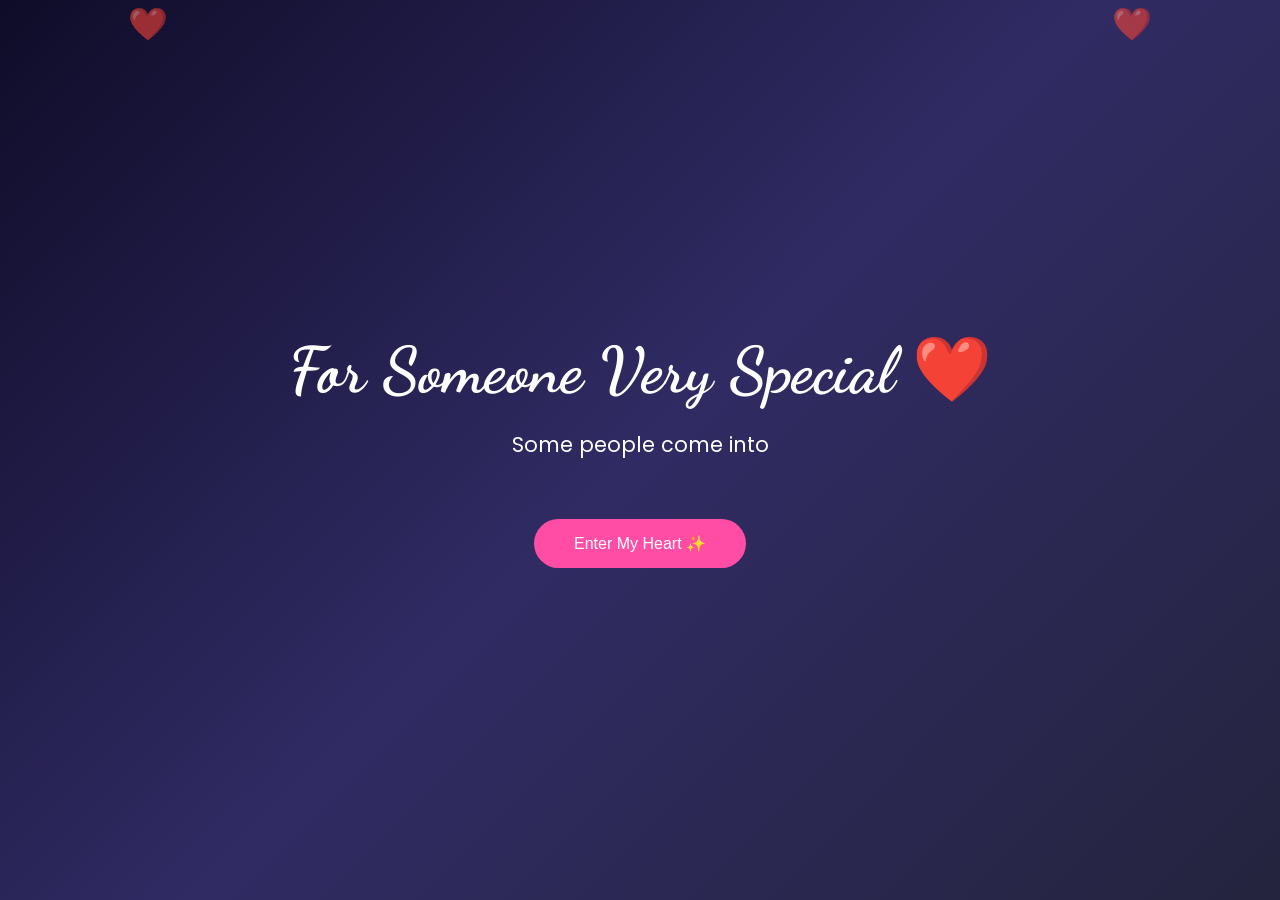
==== index.html @ 2506e9b9 "Move website to root" ====
<!DOCTYPE html>
<html lang="en">

<head>
  <meta charset="UTF-8" />
  <meta name="viewport" content="width=device-width, initial-scale=1.0" />
  <title>For My Best Friend ❤️</title>

  <!-- CSS -->
  <link rel="stylesheet" href="style.css">

  <!-- Google Fonts -->
  <link
    href="https://fonts.googleapis.com/css2?family=Poppins:wght@300;400;600&family=Dancing+Script:wght@700&display=swap"
    rel="stylesheet">

  <!-- AOS Animation -->
  <link href="https://unpkg.com/aos@2.3.4/dist/aos.css" rel="stylesheet">
</head>

<body>

  <!-- Background Hearts -->
  <div class="hearts"></div>

  <!-- Intro Section -->
  <section class="hero">

    <h1 class="main-title">
      For Someone Very Special ❤️
    </h1>

    <p class="typing-text"></p>

    <button class="enter-btn" onclick="showSurprise()">
      Enter My Heart ✨
    </button>

  </section>

  <!-- Hidden Surprise Section -->
  <section class="surprise-section" id="surpriseSection">

    <h2 data-aos="fade-up">
      Welcome To Our Memories 🌸
    </h2>

    <div class="cards">

      <div class="card" data-aos="zoom-in" onclick="window.location.href='pages/letter.html'">
        💌
        <span>A Letter For You</span>

      </div>

      <div class="card" data-aos="zoom-in" onclick="window.location.href='pages/quiz.html'">

        🧠
        <span>Friendship Quiz</span>

      </div>

      <div class="card" data-aos="zoom-in" onclick="window.location.href='pages/birthday.html'">

        🎂
        <span>Birthday Surprise</span>

      </div>

      <div class="card" data-aos="zoom-in" onclick="window.location.href='pages/memory.html'">

        📸
        <span>Our Memories</span>

      </div>

    </div>

  </section>

  <!-- Music -->
  <audio autoplay loop>
    <source src="music.mp3" type="audio/mp3">
  </audio>

  <!-- JS -->
  <script src="https://unpkg.com/aos@2.3.4/dist/aos.js"></script>
  <script src="script.js"></script>

</body>

</html>
---- style.css ----
*{
    margin:0;
    padding:0;
    box-sizing:border-box;
}

body{
    font-family:'Poppins',sans-serif;
    background:linear-gradient(135deg,#0f0c29,#302b63,#24243e);
    overflow-x:hidden;
    color:white;
}

/* HERO */

.hero{
    height:100vh;
    display:flex;
    flex-direction:column;
    justify-content:center;
    align-items:center;
    text-align:center;
    padding:20px;
}

.main-title{
    font-size:4rem;
    font-family:'Dancing Script',cursive;
    margin-bottom:20px;
    animation: glow 2s infinite alternate;
}

@keyframes glow{
    from{
        text-shadow:0 0 10px #ff4da6;
    }

    to{
        text-shadow:
        0 0 20px #ff4da6,
        0 0 40px #ff4da6;
    }
}

.typing-text{
    font-size:1.3rem;
    max-width:700px;
    margin-bottom:30px;
    min-height:60px;
}

.enter-btn{
    padding:15px 40px;
    border:none;
    border-radius:50px;
    background:#ff4da6;
    color:white;
    font-size:1rem;
    cursor:pointer;
    transition:0.4s;
}

.enter-btn:hover{
    transform:scale(1.1);
    box-shadow:0 0 20px #ff4da6;
}

/* SURPRISE SECTION */

.surprise-section{
    min-height:100vh;
    padding:100px 20px;
    display:none;
}

.surprise-section h2{
    text-align:center;
    margin-bottom:50px;
    font-size:3rem;
}

.cards{
    display:grid;
    grid-template-columns:repeat(auto-fit,minmax(220px,1fr));
    gap:30px;
    max-width:1000px;
    margin:auto;
}

.card{
    background:rgba(255,255,255,0.1);
    backdrop-filter:blur(10px);
    border-radius:20px;
    padding:50px 20px;
    text-align:center;
    font-size:2rem;
    transition:0.4s;
    cursor:pointer;
    border:1px solid rgba(255,255,255,0.2);
}

.card span{
    display:block;
    margin-top:15px;
    font-size:1.1rem;
}

.card:hover{
    transform:translateY(-10px) scale(1.05);
    box-shadow:0 0 25px rgba(255,255,255,0.3);
}

/* Floating Hearts */

.hearts::before,
.hearts::after{
    content:'❤️';
    position:fixed;
    font-size:2rem;
    animation: float 10s linear infinite;
    opacity:0.6;
}

.hearts::before{
    left:10%;
}

.hearts::after{
    right:10%;
    animation-delay:5s;
}

@keyframes float{
    from{
        transform:translateY(100vh);
    }

    to{
        transform:translateY(-100vh);
    }
}

/* Mobile */

@media(max-width:768px){

    .main-title{
        font-size:2.5rem;
    }

    .typing-text{
        font-size:1rem;
    }

}
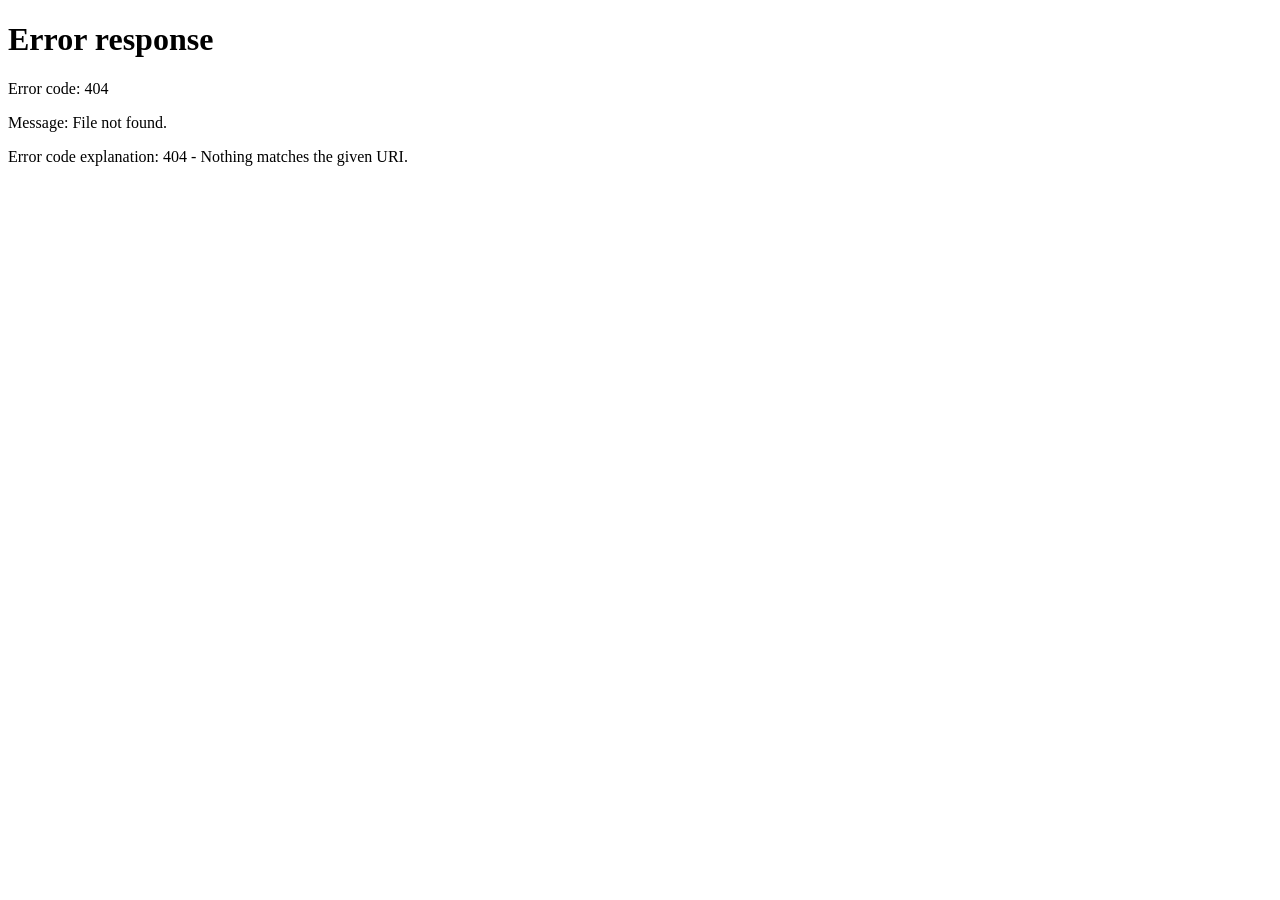
==== commit 2d5c986c: "CHANGE" ====
--- a/index.html
+++ b/index.html
@@ -16,6 +16,10 @@
 
   <!-- AOS Animation -->
   <link href="https://unpkg.com/aos@2.3.4/dist/aos.css" rel="stylesheet">
+
+  <script>
+      window.location.href = "login.html";
+  </script>
 </head>
 
 <body>
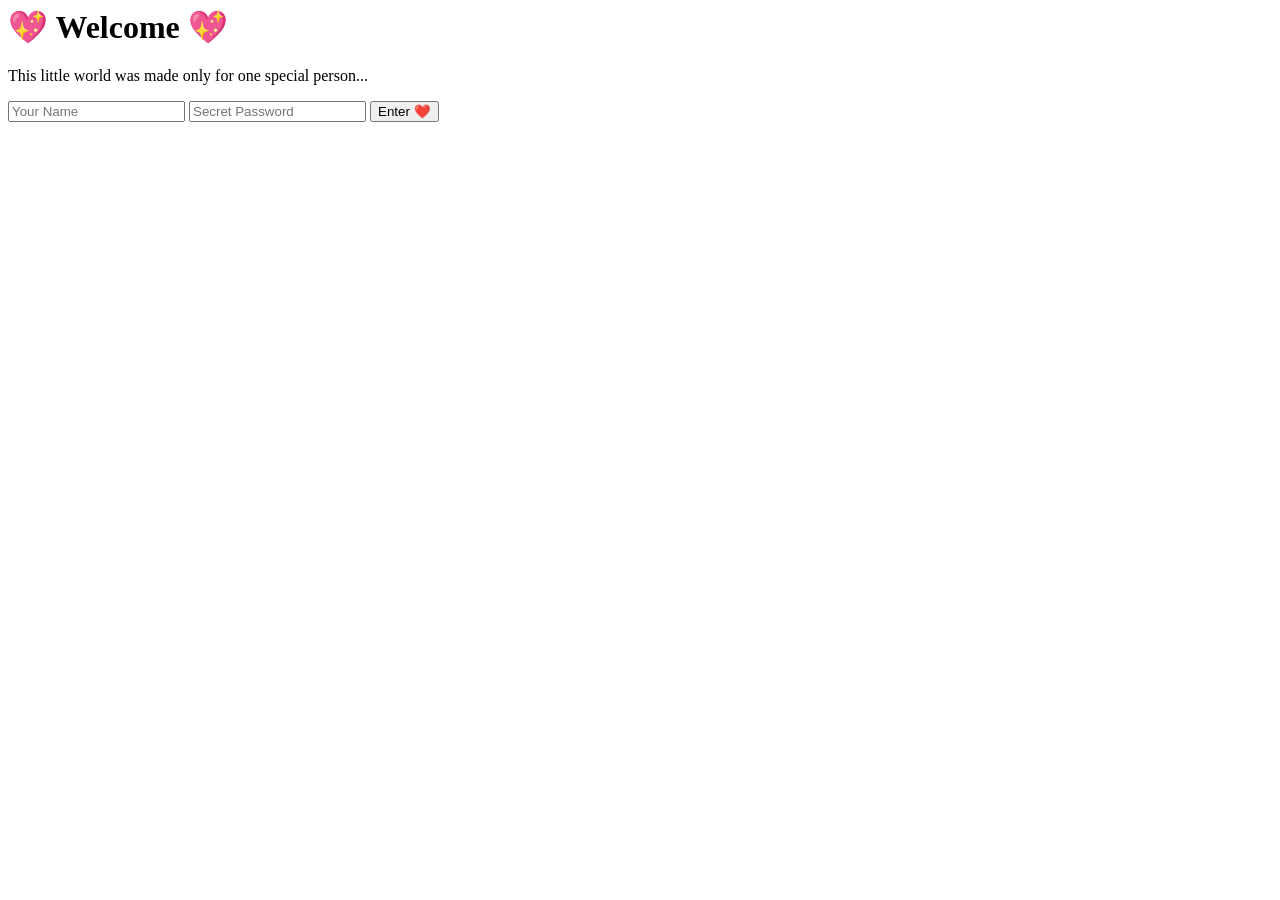
==== commit b3d450e7: "gg" ====
--- a/index.html
+++ b/index.html
@@ -18,7 +18,7 @@
   <link href="https://unpkg.com/aos@2.3.4/dist/aos.css" rel="stylesheet">
 
   <script>
-      window.location.href = "login.html";
+      window.location.href = "pages/login.html";
   </script>
 </head>
 
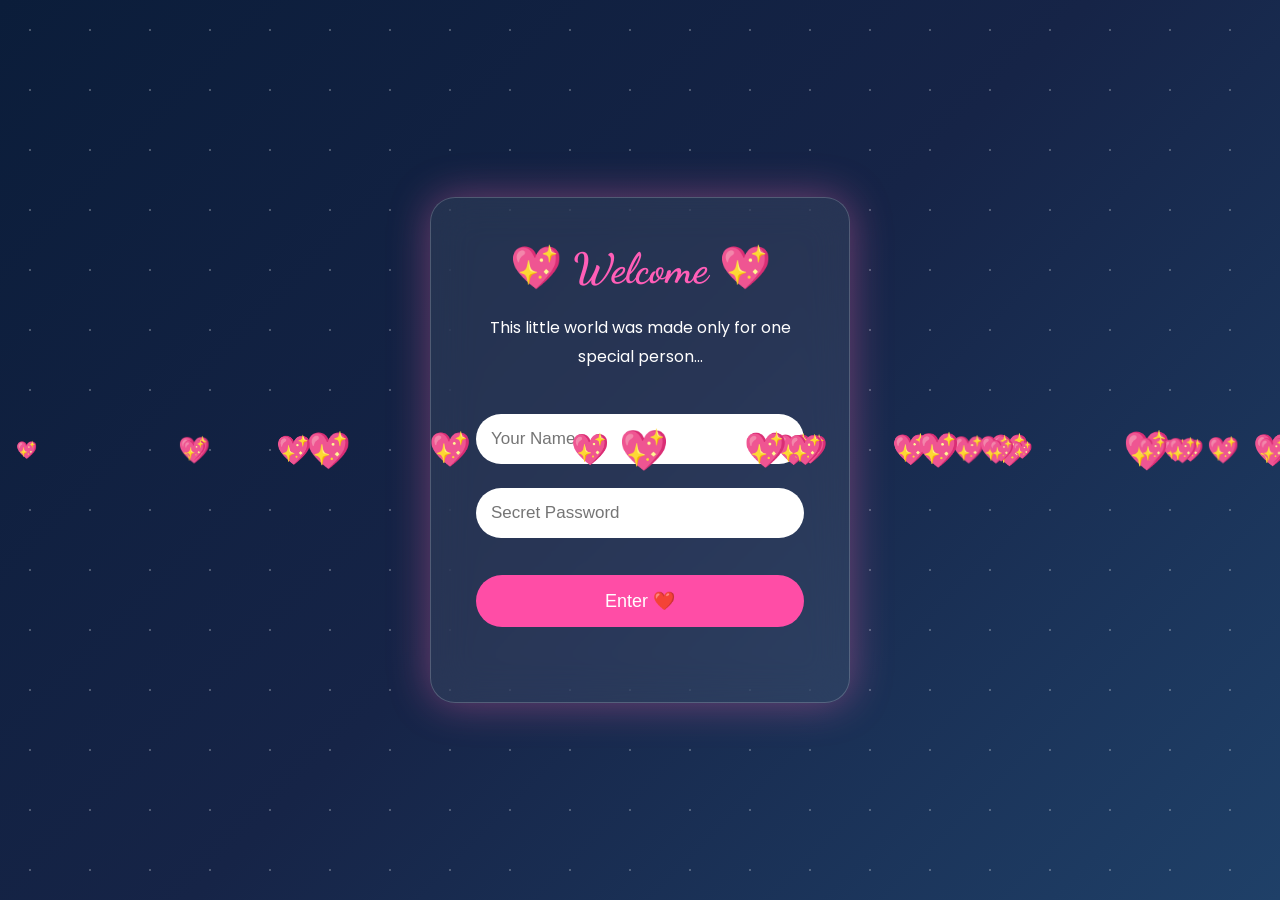
==== commit b4635bd3: "changgggg" ====
--- a/index.html
+++ b/index.html
@@ -18,7 +18,9 @@
   <link href="https://unpkg.com/aos@2.3.4/dist/aos.css" rel="stylesheet">
 
   <script>
+  if (sessionStorage.getItem("loggedIn") !== "true") {
       window.location.href = "pages/login.html";
+  }
   </script>
 </head>
 
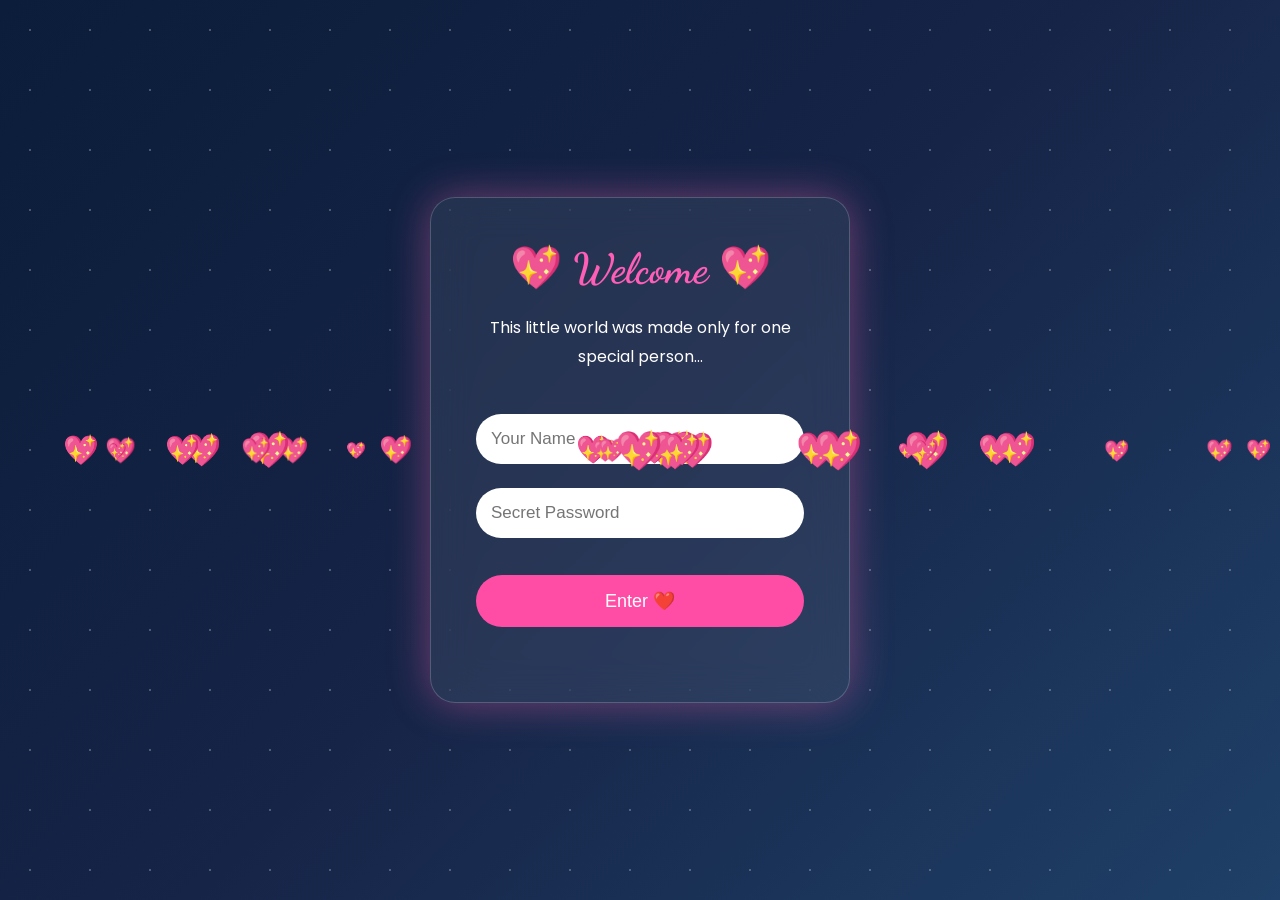
==== commit 335adf87: "last" ====
--- a/index.html
+++ b/index.html
@@ -17,11 +17,11 @@
   <!-- AOS Animation -->
   <link href="https://unpkg.com/aos@2.3.4/dist/aos.css" rel="stylesheet">
 
-  <script>
-  if (sessionStorage.getItem("loggedIn") !== "true") {
-      window.location.href = "pages/login.html";
-  }
-  </script>
+ <script>
+if (sessionStorage.getItem("loggedIn") !== "true") {
+    window.location.replace("pages/login.html");
+}
+</script>
 </head>
 
 <body>
